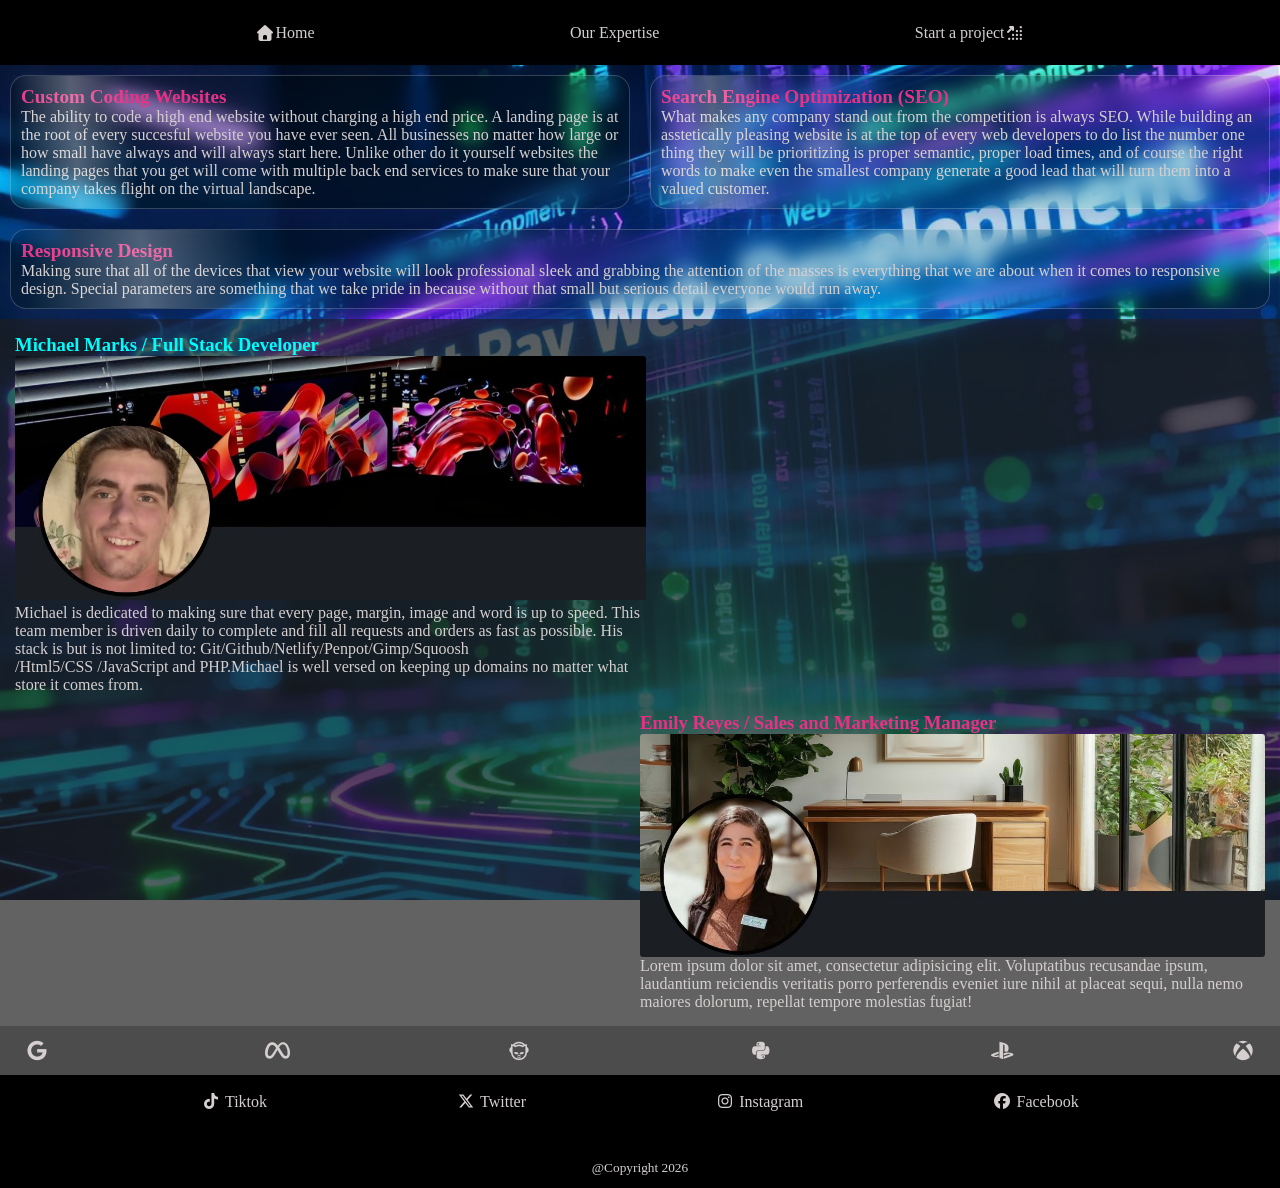
==== expert.html @ 98bf4f4a "image issues" ====
<!DOCTYPE html>
<html lang="en">
<head>
    <meta charset="UTF-8">
    <meta name="viewport" content="width=device-width, initial-scale=1.0">
    <title>Light Ray Web Development | Experts</title>
    <meta name="description" content="We have special rates for everyone. We accept payment plans. | Html5 | CSS | Javascript | PHP">
    <meta name="keywords" content="Websites, Web Design, Web Development, Internet, Codeing">
    <meta property="og:image" content="images/metasqsh.jpg">
    <link rel="apple-touch-icon" sizes="180x180" href="images/favicon/apple-touch-icon.png">
    <link rel="icon" type="image/png" sizes="32x32" href="images/favicon/favicon-32x32.png">
    <link rel="icon" type="image/png" sizes="16x16" href="images/favicon/favicon-16x16.png">
    <link rel="manifest" href="site.webmanifest">
    <link rel="stylesheet" href="style.css">
    <link rel="stylesheet" href="fonts/LRWDFONTS/css/all.min.css">
</head>
<body>
    <header class="header-container">
        <nav class="navbar-header">
            <ul class="head-ul">
              <li><a href="index.html"><i class="fa-solid fa-house"></i> Home</a></li>
              <li><a href="expert.html">Our Expertise</a></li>
              <li><a href="project.html">Start a project <i class="fa-solid fa-arrow-up-right-dots"></i></a></li>
            </ul>
        </nav>
    </header>
    <main class="expert-main-container">
      <div class="expert-container-one">
          <article class="expert-glass-container">
            <h2>Custom Coding Websites</h2>
              <p class="expert-d"> The ability to code a high end website without charging a high end price.
                  A landing page is at the root of every succesful website you have ever
                  seen. All businesses no matter how large or how small have always and will 
                  always start here. Unlike other do it yourself websites the landing pages that
                  you get will come with multiple back end services to make sure that your company
                  takes flight on the virtual landscape. <br>
              </p>
          </article>
        </div>
        <div class="expert-container-one">
          <article class="expert-glass-container">
            <h2>Search Engine Optimization (SEO)</h2>
              <p class="expert-d"> What makes any company stand out from the competition is 
                always SEO. While building an asstetically pleasing website is at 
                the top of every web developers to do list the number one thing they
                will be prioritizing is proper semantic, proper load times, and of course
                the right words to make even the smallest company generate a good lead
                that will turn them into a valued customer.
              </p>
          </article>
        </div>
    </main>
    <div class="expert-container-one">
          <article class="expert-glass-container">
            <h2>Responsive Design</h2>
              <p class="expert-d"> Making sure that all of the devices that view 
                your website will look professional sleek and grabbing the attention
                of the masses is everything that we are about when it comes to responsive design.
                Special parameters are something that we take pride in because without that 
                small but serious detail everyone would run away.
              </p>
          </article>
        </div>
        <div class="team-bio-container">
          <article class="team-article">
            <h3>Michael Marks / Full Stack Developer</h3>
            <img src="images/MJMB00.jpg" alt="" loading="lazy">
            <p>Michael is dedicated to making sure that every page, margin, image and word is up to speed.
              This team member is driven daily to complete and fill all requests and orders as fast as possible. His stack is
              but is not limited to: Git/Github/Netlify/Penpot/Gimp/Squoosh <br>/Html5/CSS
              /JavaScript and PHP.Michael is well versed on keeping up domains no matter
               what store it comes from.
            </p>
          </article>
        </div>
        <div class="team-bio-container-1">
          <article class="team-article-1">
            <h3>Emily Reyes / Sales and Marketing Manager</h3>
            <img src="images/ESR00.jpg" alt="" loading="lazy">
            <p>Lorem ipsum dolor sit amet, consectetur adipisicing elit. Voluptatibus recusandae ipsum, 
              laudantium reiciendis veritatis porro perferendis eveniet iure nihil at placeat sequi, 
              nulla nemo maiores dolorum, repellat tempore molestias fugiat!
            </p>
          </article>
        </div>
        <div class="brand-container">
            <article class="brand-container">
                <i class="fa-brands fa-google fa-lg"></i>
                <i class="fa-brands fa-meta fa-lg"></i>
                <i class="fa-brands fa-napster fa-lg"></i>
                <i class="fa-brands fa-python fa-lg"></i>
                <i class="fa-brands fa-playstation fa-lg"></i>
                <i class="fa-brands fa-xbox fa-lg"></i>
            </article>
        </div>
    <footer class="foot-container">
        <nav class="navigation-container">
            <ul class="foot-ul">
              <li><a target="_blank" class="ref-color" href="https://www.tiktok.com/explore"><i class="fa-brands fa-tiktok"></i> Tiktok</a></li>
              <li><a target="_blank" class="ref-color" href="https://x.com/"><i class="fa-brands fa-x-twitter"></i> Twitter</a></li>
              <li><a target="_blank" class="ref-color" href="https://www.instagram.com/"><i class="fa-brands fa-instagram"></i> Instagram</a></li>
              <li><a target="_blank" class="ref-color" href="https://www.facebook.com/"><i class="fa-brands fa-facebook"></i> Facebook</a></li>
            </ul>
        </nav>
        <div class="copyright-container">
                <p>@Copyright 2026</p>
        </div>
    </footer>
</body>
</html
---- style.css ----
/* New Site 081626 */

* {
    margin: 0;
    padding: 0;
    box-sizing: border-box;
    color: rgb(213, 207, 207);
}

body {
    width: 100%;
    height: auto;
    background-image: url(images/company-web-page-design.webp);
    background-size: cover;
    background-position: center;
    background-repeat: none;
    background-attachment: fixed;
    min-height: 100dvh;  
    display: flex;
    flex-direction: column;
}

.header-container {
    width: 100%;
    height: 65px;
    background-color: rgb(0, 0, 0);
}

.navbar-container {
    width: 100%;
    height: 65px;
}

.head-ul {
    width: 100%;
    height: 65px;
    display: flex;
    justify-content: space-evenly;
    align-items: center;
    text-decoration: none;
    list-style-type: none;
}

.head-ul a {
    width: 100%;
    height: auto;
    display: flex;
    justify-content: center;
    align-items: center;
    text-decoration: none;
    list-style-type: none;
}

/* Index page */

.main-container {
    width: 100%;
    height: auto;
    display: flex;
    justify-content: center;
}

.section-container {
    width: 100%;
    height: auto;
    padding: 12px;
    display: flex;
    justify-content: space-between;
    gap: 12px;
}

.image-container {
    width: 100%;
    height: 30%;
    display: flex;
    justify-content: center;
    padding: 12px;
}
.rates-container {
    width: 100%;
    height: auto;
    padding: 10px;
    gap: 9px;
    background-color: rgba(175, 27, 224, 0.754);;
    border:  .5px solid #ea61fc;
    box-shadow: 0 0 0 .5px #ea61fc;
    border-radius: 0 12px 12px 12px;
    display: flex;
    justify-content: space-evenly;
    align-items: center;
}

.article-rates-container {
    padding: 12px;
    border: solid .5px white;
    box-shadow: 0 0 0 .5px #ffffff;
    background-color: rgba(157, 142, 142, 0.545);
    border-radius: 8px;
}

.image-container img {
    width: 30%;
    height: 60%;
    display: flex;
    justify-content: center;
    border-radius: 19px;
}

.article-container {
    width: 50%;
    height: auto;
    background: rgba(0, 0, 0, 0.1);
    backdrop-filter: blur(10px);
    -webkit-backdrop-filter: blur(10px);
    border: 1px solid rgba(255, 255, 255, 0.2);
    box-shadow: 0 8px 32px 0 rgba(31, 38, 135, 0.37);
    border-radius: 16px;
    margin: 0px;
    margin-top: 24px;
    margin-bottom: 12px;
    padding: 9px;
    display: flex;
    flex-direction: column;
    text-align: center;
    /**/
    transform: translateY(-2px);
    box-shadow: 0 2px rgba(0, 0, 0, 0.3);
    transition: all 0.9 ease;
    position: relative;
    overflow: hidden;
}
/* Expert page */
.expert-main-container {
    width: 100%;
    height: auto;
    display: flex;
}

.expert-container-one {
    width: 100%;
    height: auto;
    padding: 10px;
}

.expert-container-one h2 {
    font-size: larger;
    color: rgb(230, 50, 134);
}

.expert-glass-container {
    width: 100%;
    height: auto;
    background: rgba(0, 0, 0, 0.1);
    backdrop-filter: blur(10px);
    -webkit-backdrop-filter: blur(10px);
    border: 1px solid rgba(255, 255, 255, 0.2);
    box-shadow: 0 8px 32px 0 rgba(31, 38, 135, 0.37);
    border-radius: 16px;
    padding: 10px;
    gap: 12px;
} 

.expert-glass-container::before {
  content: '';
  position: absolute;
  top: 0;
  left: 1%; /* Start off-screen */
  width: 19%;
  height: 100%;
  background: linear-gradient(
    to left,
    rgba(255, 255, 255, 0) 0%,
    rgba(255, 255, 255, 0.3) 50%,
    rgba(255, 255, 255, 0) 100%
  );
  transform: skewX(5deg); /* Skew for diagonal shine */
  transition: left 0.9s ease; /* Slide animation */
}

.expert-glass-container:hover::before {
  left: 98%; /* Slide across on hover */
}

.expert-glass-container:hover {
    transform: translateY(-0px);
    box-shadow: 0 1px rgba(0, 0, 0, 0.3);
    transition: all 0.9 ease;
    position: relative;
    overflow: hidden;
}

.team-bio-container {
    width: 100%;
    height: auto;
    padding: 12px 0 0 12px;
    background-color: rgba(29, 29, 29, 0.696);
}
.team-bio-container img {
    width: 50%;
    height: auto;
    border-radius: 3px;
}

.team-article {
    width: 100%;
    height: auto;
    padding: 3px;
}

.team-article h3 {
    color: rgb(0, 255, 255);
}
.team-article p {
    width: 50%;
}

.team-bio-container-1 {
    width: 100%;
    height: auto;
    padding: 12px;
    background-color: rgba(29, 29, 29, 0.696);
    display: flex;
    justify-content: end;
    align-items: center;
}

.team-article-1 {
    width: 100%; 
    height: auto;
    padding: 3px;
    display: flex;
    flex-direction: column;
    justify-content: end;
    align-items: end;
}

.team-article-1 img {
    width: 50%;
    height: auto;
    border-radius: 3px; 
}

.team-article-1 p {
    width: 50%;
}

.team-article-1 h3 {
    width: 50%;
    text-align: left;
    color: rgb(230, 50, 134);
}
/*Contact Page*/
.contact-container {
    width: 100%;
    height: auto;
    display: flex;
    justify-content: center;
    align-items: flex;
    text-decoration: none;
    text-align: center;
    padding: 12px;
}

.contact-container h2 {
    text-align: center;
}

.contact-glass-container {
    width: 90%;
    height: auto;
    background: rgba(0, 0, 0, 0.1);
    backdrop-filter: blur(10px);
    -webkit-backdrop-filter: blur(10px);
    border: 1px solid rgba(255, 255, 255, 0.2);
    box-shadow: 0 8px 32px 0 rgba(31, 38, 135, 0.37);
    border-radius: 16px;
    margin-top: 12px;
    padding: 20px;
}

.contact-glass-container:hover {
    transform: translateY(-52px);
    box-shadow: 0 3px rgba(0, 0, 0, 0.3);
    transition-duration: 3s;
}

.company-sponsor-desktop {
    color: pink;
    font-size: 59px;
    font-weight: bolder;
    text-align: center;
    padding: 49px;
}

/* Contact Page End */

main {
    flex-grow: 1;
}

/*Footer*/

.foot-container {
    width: 100%;
    height: auto;
    padding: 12px;
    background-color: black;
}

.navigation-container {
    width: 100%;
    height: auto;
}

.foot-ul {
    width: 100%;
    height: 29px;
    list-style-type: none;
    display: flex;
    justify-content: space-evenly;
    align-items: center;
}

.foot-ul a {
    text-decoration: none;
    color: rgb(213, 207, 207);
}

.copyright-container {
    margin-top: 44px;
    font-size: smaller;
    text-align: center;
}

.brand-container {
    width: 100%;
    height: 49px;
    background-color: rgb(76, 76, 76); 
    display: flex;
    justify-content: space-between;
    align-items: center;
    padding: 12px;
}

/* Mobile */

@media only screen and (max-width: 768px) {

    body {
        margin: 0;
        display: flex;
        flex-direction: column;
        min-height: 100dvh;
    }

    main {
    flex-grow: 1;
    }

    .main-container {
    width: 100%;
    height: auto;
    display: flex;
    flex-direction: column;
    
}



.section-container {
    width: 100%;
    height: auto;
    padding: 12px;
    gap: 8px;
    display: flex;
    flex-direction: column;
}

.article-container {
    width: 100%;
    height: auto;
    display: flex;
    justify-content: center;
    align-items: center;
}

.image-container {
    width: 100%;
    height: 20%;
    gap: 12px;
    padding: 12px;
}

.rates-container {
    width: 99%;
    height: auto;
    padding: 12px;
    gap: 12px;
    background-color: rgba(175, 27, 224, 0.754);
    border-radius: 0 12px 12px 12px;
    display: flex;
    flex-direction: row;
    flex-wrap: wrap;
    justify-content: center;
    align-items: center;
}

.article-rates-container {
    width: 100%;
    height: fit-content;
    padding: 12px;
    gap: 22px;
    border: solid 1px white;
    background-color: rgba(157, 142, 142, 0.545);
    border-radius: 8px;
}

.article-rates-container h3 {
    text-align: center;
    margin-bottom: 12px;
}

.image-container img {
    width: 50%;
    height: auto;
    border-radius: 9px;
    gap: 12px;
    padding: 12px;
    display: none;
}
/*Expert*/

.team-bio-container {
    width: 100%;
    height: auto;
    padding: 12px 0 0 12px;
    background-color: rgba(29, 29, 29, 0.696);
}
.team-bio-container img {
    width: 80%;
    height: auto;
    border-radius: 3px;
    border: solid 1px rgb(0, 255, 255);
    box-shadow: 0 0 15px .5px rgb(0, 255, 255);
}

.team-article {
    width: 100%;
    height: auto;
    padding:  3%;
}

.team-article h3 {
    font-size: large;
    color: rgb(0, 255, 255);
}
.team-article p {
    width: 80%;
    float: left;
    margin-right: 15px;
}

.team-bio-container-1 {
    width: 100%;
    height: auto;
    padding: 12px;
    background-color: rgba(29, 29, 29, 0.696);
    display: flex;
    justify-content: end;
    align-items: center;
}

.team-article-1 {
    width: 100%; 
    height: auto;
    padding: 3px;
    display: flex;
    flex-direction: column;
    justify-content: end;
    align-items: end;
}

.team-article-1 img {
    width: 80%;
    height: auto;
    border-radius: 3px;
    border: 2px solid rgb(230, 50, 134);
    box-shadow: 0 0 15px 5px rgb(230, 50, 134);
    padding: 2px; 
}

.team-article-1 p {
    width: 80%;
}

.team-article-1 h3 {
    width: 80%;
    text-align: left;
    font-size: large;
    text-align: center;
    color: rgb(230, 50, 134);
}

.contact-glass-container {
    box-shadow:  0 0 15px 0.5px #02d6d69d;
}

.company-sponsor-desktop {
    display: none;
}

.company-sponsor-mobile {
    width: 100%;
    height: auto;
    color: rgb(252, 251, 251);
    font-size: 59px;
    font-weight: bolder;
    text-align: center;
    padding: 29px;
}

.foot-container {
    width: 100%;
    height: auto;
    padding: 12px;
    background-color: black;
}

.navigation-container {
    width: 100%;
    height: auto;
}

.foot-ul {
    width: 100%;
    height: 29px;
    list-style-type: none;
    display: flex;
    justify-content: space-evenly;
    align-items: center;
}

.foot-ul a {
    text-decoration: none;
    color: rgb(213, 207, 207);
    font-size: 10px;
    font-weight: bolder;
}

.form-container {
    width: 100%;
    height: auto;
    border-radius: 8px;
    padding: 9px;
    display: flex;
    justify-content: center;
    align-items: center;
    gap: 12px;
}
legend {
    color: #69d4fbbe;
    text-align: center;
    border: 1px solid black;
    border-radius: 0 8px 8px;
    padding: 6px;
    background-color: black;
    box-shadow: 0 0 0 1px #69d4fbbe
}

.field-form {
    width: 55%;
    height: auto;
    border: none;
    display: flex;
    flex-direction: column;
    justify-content: center;
    align-items: center;
    border: .5px solid #fff;
    border-radius: 8px;
    background-color: rgb(39, 36, 36);
    padding: 19px;
    gap: 12px;
}

.form-image {
    width: 10%;
    height: 399px;
    border-radius: 3px;
}
.contact-form-1 {
    width: 50%;
    height: auto;
    display: flex;
    flex-direction: row;
    justify-content: center;
    align-items: center;
}

}

/* Testing */

.form-container {
    width: 90%;
    height: auto;
    border-radius: 8px;
    padding: 9px;
    display: flex;
    justify-content: center;
    align-items: center;
    gap: 12px;
}

.field-form {
    width: 45%;
    height: auto;
    border: none;
    display: flex;
    flex-direction: column;
    justify-content: center;
    align-items: center;
    border: .5px solid #fff;
    border-radius: 8px;
    background-color: rgb(39, 36, 36);
    padding: 19px;
    gap: 12px;
}

.form-image {
    width: 40%;
    height: 399px;
    border-radius: 3px;
}
.contact-form-1 {
    width: 100%;
    height: auto;
    display: flex;
    flex-direction: row;
    justify-content: center;
    align-items: center;
}
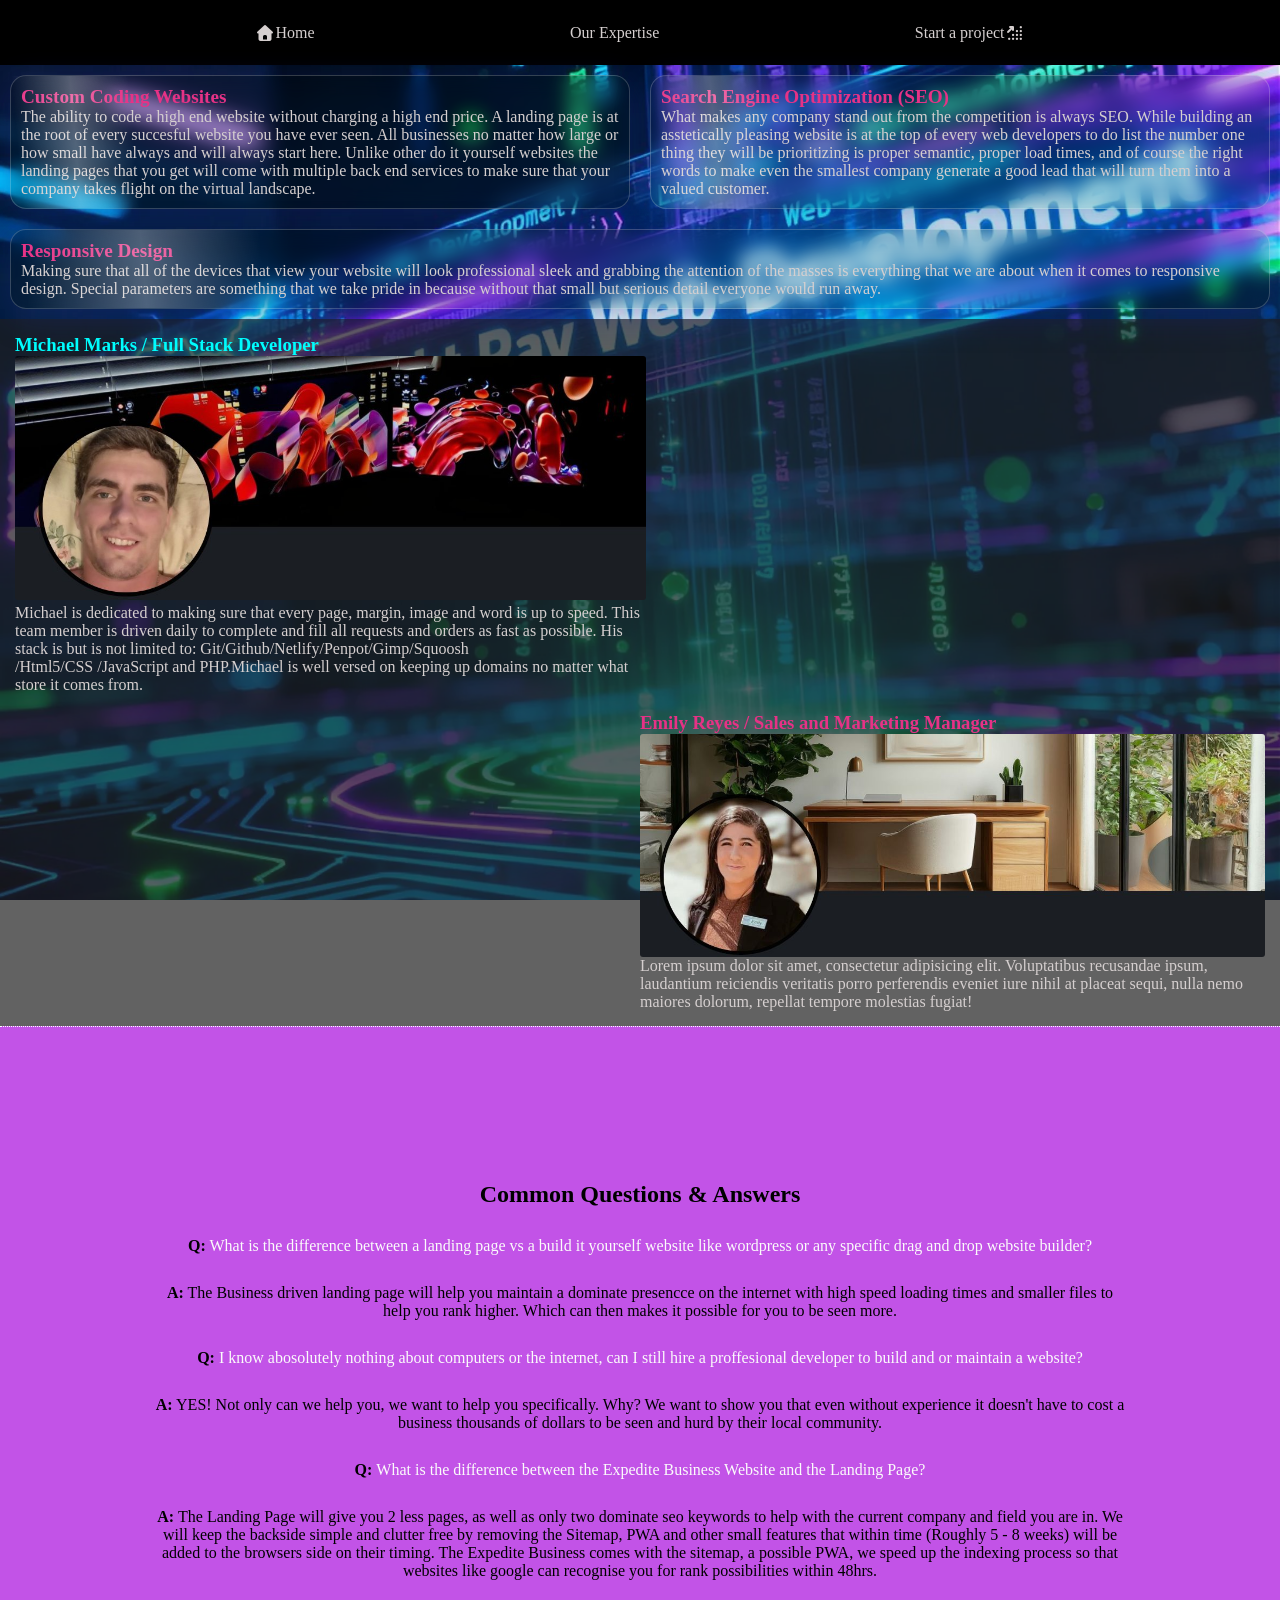
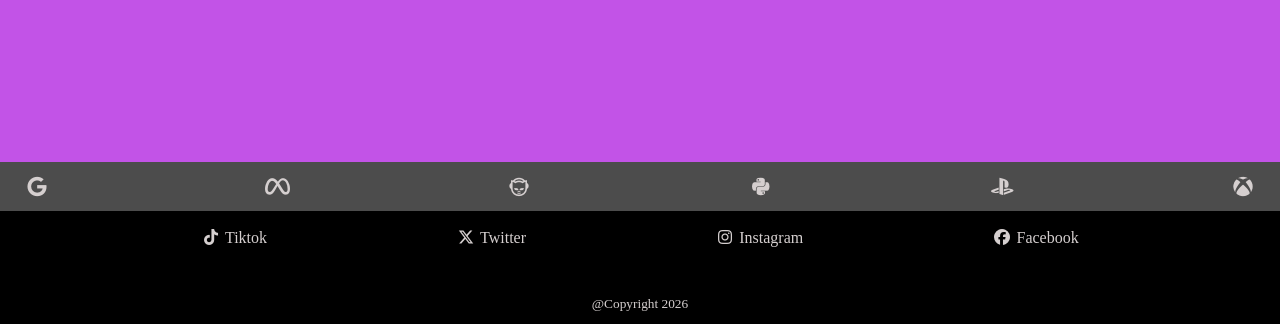
==== commit 52c0501a: "added seo and qa" ====
--- a/expert.html
+++ b/expert.html
@@ -33,7 +33,7 @@
                   seen. All businesses no matter how large or how small have always and will 
                   always start here. Unlike other do it yourself websites the landing pages that
                   you get will come with multiple back end services to make sure that your company
-                  takes flight on the virtual landscape. <br>
+                  takes flight on the virtual landscape.<br>
               </p>
           </article>
         </div>
@@ -83,6 +83,26 @@
             </p>
           </article>
         </div>
+        <article class="q-container">
+          <h2>Common Questions & Answers</h2>
+          <p class="question"><strong>Q:</strong> What is the difference between a landing page vs a build it yourself website like wordpress 
+             or any specific drag and drop website builder?</p>
+          <p class="answer"><strong>A:</strong> The Business driven landing page will help you maintain a dominate presencce on the internet
+            with high speed loading times and smaller files to help you rank higher. Which can then makes it possible for you to be seen more.
+          </p>
+          <p class="question"><strong>Q:</strong> I know abosolutely nothing about computers or the internet, can I still hire a proffesional 
+             developer to build and or maintain a website?</p>
+             <p class="answer"><strong>A:</strong> YES! Not only can we help you, we want to help you specifically. Why? We 
+               want to show you that even without experience it doesn't have to cost a business thousands of dollars
+               to be seen and hurd by their local community.</p>
+          <p class="question"><strong>Q: </strong>What is the difference between the Expedite Business Website and the Landing Page?</p>
+             <p class="answer"><strong>A: </strong>The Landing Page will give you 2 less pages, as well as only two
+                dominate seo keywords to help with the current company and field you are in. We will keep the backside 
+                simple and clutter free by removing the Sitemap, PWA and other small features that within time (Roughly 5 - 8 weeks) will be 
+                added to the browsers side on their timing. The Expedite Business comes with the sitemap, a possible PWA, we 
+                speed up the indexing process so that websites like google can recognise you for rank possibilities within 48hrs.
+                </p>
+        </article>
         <div class="brand-container">
             <article class="brand-container">
                 <i class="fa-brands fa-google fa-lg"></i>
--- a/style.css
+++ b/style.css
@@ -82,7 +82,7 @@
     height: auto;
     padding: 10px;
     gap: 9px;
-    background-color: rgba(175, 27, 224, 0.754);;
+    background-color: rgba(175, 27, 224, 0.754);
     border:  .5px solid #ea61fc;
     box-shadow: 0 0 0 .5px #ea61fc;
     border-radius: 0 12px 12px 12px;
@@ -441,8 +441,6 @@
     width: 80%;
     height: auto;
     border-radius: 3px;
-    border: solid 1px rgb(0, 255, 255);
-    box-shadow: 0 0 15px .5px rgb(0, 255, 255);
 }
 
 .team-article {
@@ -485,8 +483,6 @@
     width: 80%;
     height: auto;
     border-radius: 3px;
-    border: 2px solid rgb(230, 50, 134);
-    box-shadow: 0 0 15px 5px rgb(230, 50, 134);
     padding: 2px; 
 }
 
@@ -500,10 +496,6 @@
     font-size: large;
     text-align: center;
     color: rgb(230, 50, 134);
-}
-
-.contact-glass-container {
-    box-shadow:  0 0 15px 0.5px #02d6d69d;
 }
 
 .company-sponsor-desktop {
@@ -601,6 +593,14 @@
 
 /* Testing */
 
+h1  {
+    text-align: center;
+    margin: 29px;
+    color: rgb(238, 36, 191);
+    background-color: blue;
+    border-radius: 8px;
+}
+
 .form-container {
     width: 90%;
     height: auto;
@@ -639,4 +639,38 @@
     flex-direction: row;
     justify-content: center;
     align-items: center;
+}
+
+/*Q & A*/
+
+.q-container {
+    border-top: dotted white .5px;
+    background-color:  rgba(175, 27, 224, 0.754);
+    padding: 12%;
+}
+
+.q-container h2 {
+    color: black;
+    text-align: center;
+    margin-bottom: 29px;
+}
+
+.question strong {
+    color: black;
+}
+
+.question {
+    color: rgb(251, 251, 251);
+    margin-bottom: 29px;
+    text-align: center;
+}
+
+.answer {
+    color: black;
+    text-align: center;
+    margin-bottom: 29px;
+}
+
+.answer strong {
+    color: black;
 }
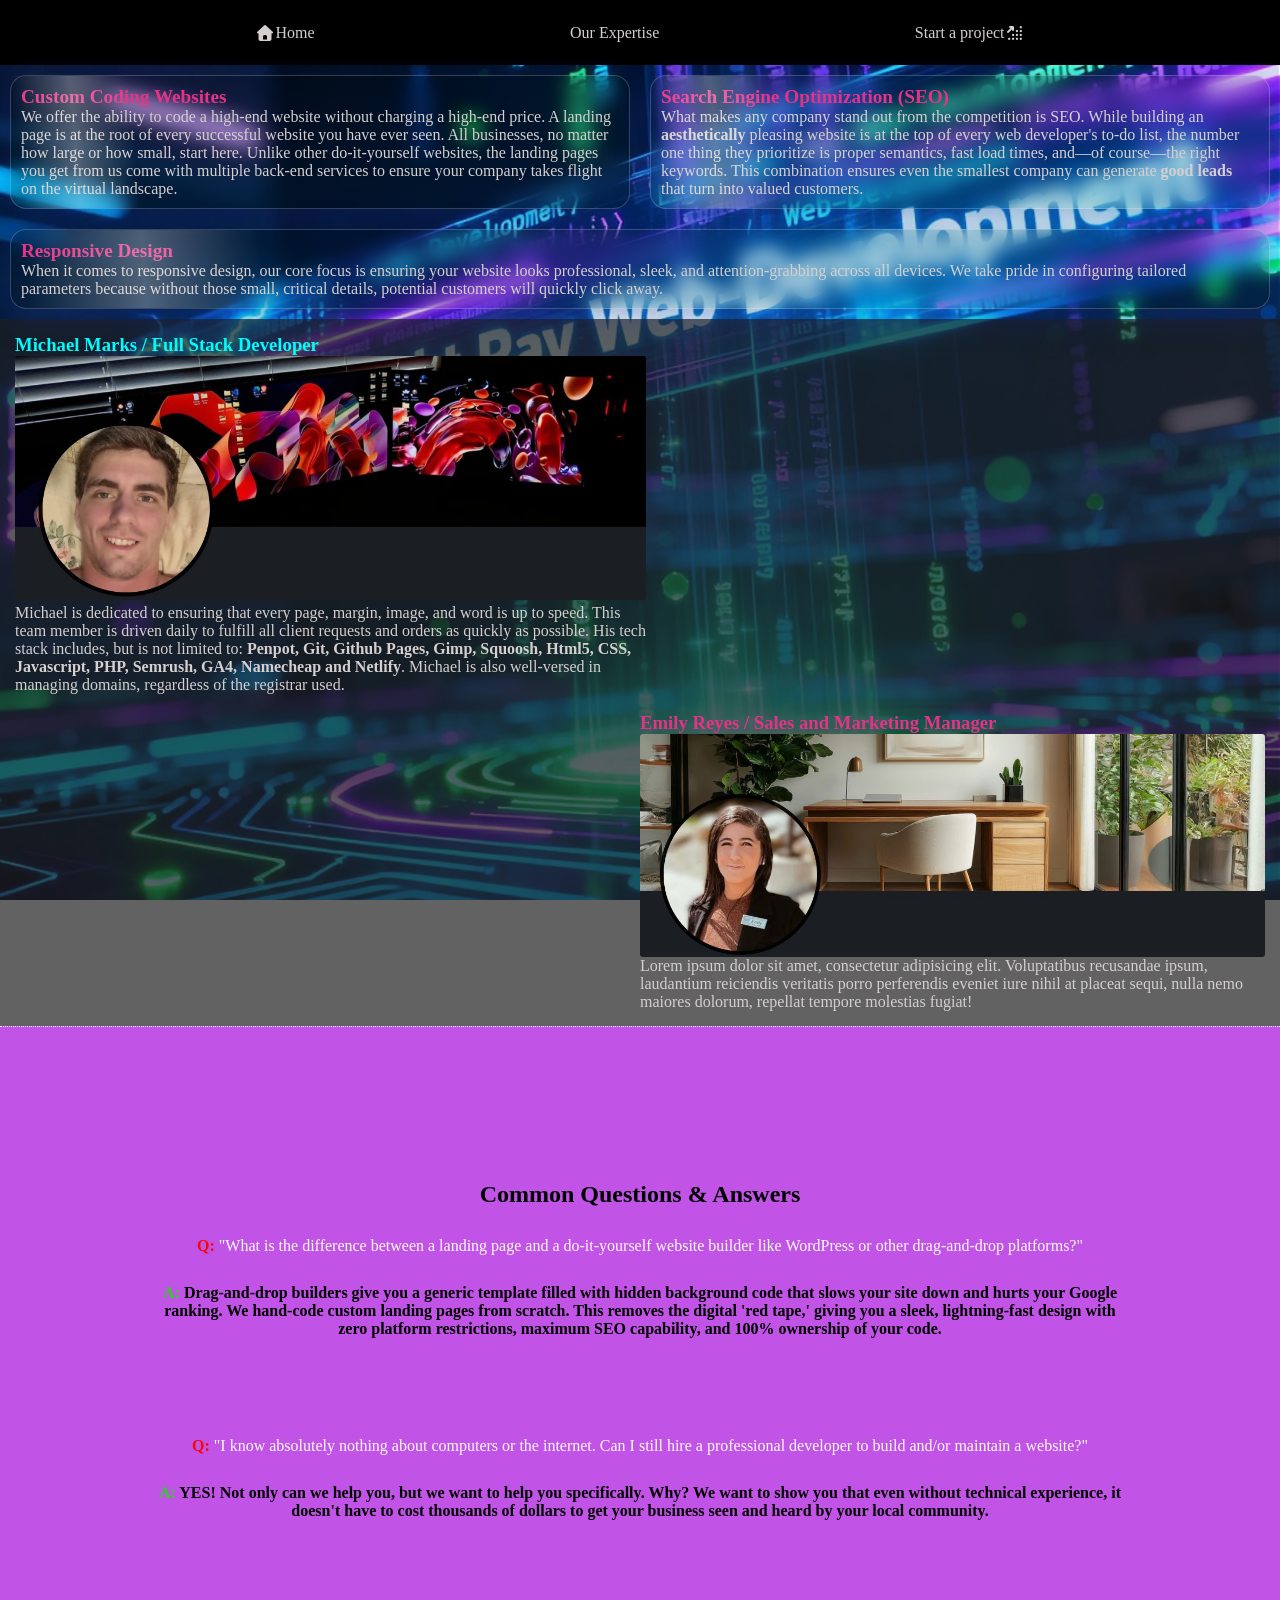
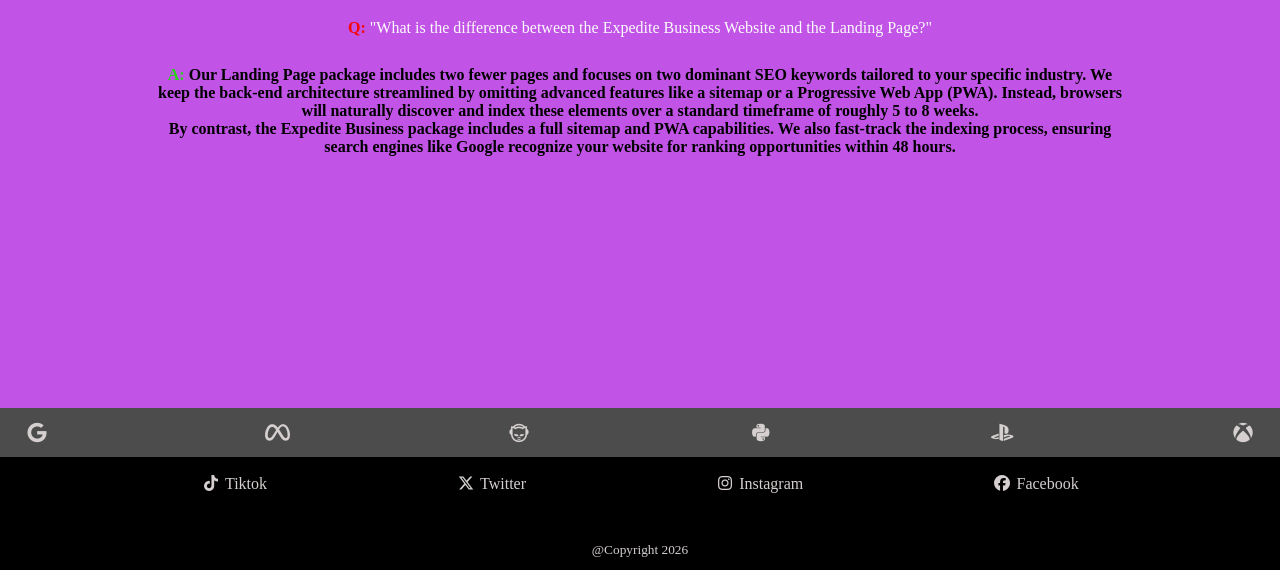
==== commit 0ab42f9b: "Proper Spelling test qa" ====
--- a/expert.html
+++ b/expert.html
@@ -28,24 +28,21 @@
       <div class="expert-container-one">
           <article class="expert-glass-container">
             <h2>Custom Coding Websites</h2>
-              <p class="expert-d"> The ability to code a high end website without charging a high end price.
-                  A landing page is at the root of every succesful website you have ever
-                  seen. All businesses no matter how large or how small have always and will 
-                  always start here. Unlike other do it yourself websites the landing pages that
-                  you get will come with multiple back end services to make sure that your company
-                  takes flight on the virtual landscape.<br>
+              <p class="expert-d"> We offer the ability to code a high-end website without charging a high-end price. 
+                A landing page is at the root of every successful website you have ever seen. All businesses, no 
+                matter how large or how small, start here. Unlike other do-it-yourself websites, the landing pages 
+                you get from us come with multiple back-end services to ensure your company takes flight on the 
+                virtual landscape.<br>
               </p>
           </article>
         </div>
         <div class="expert-container-one">
           <article class="expert-glass-container">
             <h2>Search Engine Optimization (SEO)</h2>
-              <p class="expert-d"> What makes any company stand out from the competition is 
-                always SEO. While building an asstetically pleasing website is at 
-                the top of every web developers to do list the number one thing they
-                will be prioritizing is proper semantic, proper load times, and of course
-                the right words to make even the smallest company generate a good lead
-                that will turn them into a valued customer.
+              <p class="expert-d"> What makes any company stand out from the competition is SEO. While building an 
+                <strong>aesthetically</strong> pleasing website is at the top of every web developer's to-do list, the number one thing 
+                they prioritize is proper semantics, fast load times, and—of course—the right keywords. This 
+                combination ensures even the smallest company can generate <strong>good leads</strong> that turn into valued customers.
               </p>
           </article>
         </div>
@@ -53,11 +50,9 @@
     <div class="expert-container-one">
           <article class="expert-glass-container">
             <h2>Responsive Design</h2>
-              <p class="expert-d"> Making sure that all of the devices that view 
-                your website will look professional sleek and grabbing the attention
-                of the masses is everything that we are about when it comes to responsive design.
-                Special parameters are something that we take pride in because without that 
-                small but serious detail everyone would run away.
+              <p class="expert-d">When it comes to responsive design, our core focus is ensuring your website looks 
+                professional, sleek, and attention-grabbing across all devices. We take pride in configuring tailored 
+                parameters because without those small, critical details, potential customers will quickly click away.
               </p>
           </article>
         </div>
@@ -65,11 +60,8 @@
           <article class="team-article">
             <h3>Michael Marks / Full Stack Developer</h3>
             <img src="images/MJMB00.jpg" alt="" loading="lazy">
-            <p>Michael is dedicated to making sure that every page, margin, image and word is up to speed.
-              This team member is driven daily to complete and fill all requests and orders as fast as possible. His stack is
-              but is not limited to: Git/Github/Netlify/Penpot/Gimp/Squoosh <br>/Html5/CSS
-              /JavaScript and PHP.Michael is well versed on keeping up domains no matter
-               what store it comes from.
+            <p>Michael is dedicated to ensuring that every page, margin, image, and word is up to speed. This team member is driven daily to fulfill all client requests and orders as quickly as possible. His tech stack includes, but is not limited to: <strong>Penpot, Git, Github Pages, Gimp, Squoosh, Html5, CSS, Javascript, PHP, Semrush, GA4, Namecheap and Netlify</strong>. 
+               Michael is also well-versed in managing domains, regardless of the registrar used.
             </p>
           </article>
         </div>
@@ -85,22 +77,25 @@
         </div>
         <article class="q-container">
           <h2>Common Questions & Answers</h2>
-          <p class="question"><strong>Q:</strong> What is the difference between a landing page vs a build it yourself website like wordpress 
-             or any specific drag and drop website builder?</p>
-          <p class="answer"><strong>A:</strong> The Business driven landing page will help you maintain a dominate presencce on the internet
-            with high speed loading times and smaller files to help you rank higher. Which can then makes it possible for you to be seen more.
+          <p class="question"><strong>Q:</strong> "What is the difference between a landing page and a do-it-yourself 
+             website builder like WordPress or other drag-and-drop platforms?"</p>
+          <p class="answer"><strong>A:</strong> Drag-and-drop builders give you a generic template filled with hidden 
+             background code that slows your site down and hurts your Google ranking. We hand-code custom landing pages 
+             from scratch. This removes the digital 'red tape,' giving you a sleek, lightning-fast design with zero 
+             platform restrictions, maximum SEO capability, and 100% ownership of your code.
           </p>
-          <p class="question"><strong>Q:</strong> I know abosolutely nothing about computers or the internet, can I still hire a proffesional 
-             developer to build and or maintain a website?</p>
-             <p class="answer"><strong>A:</strong> YES! Not only can we help you, we want to help you specifically. Why? We 
-               want to show you that even without experience it doesn't have to cost a business thousands of dollars
-               to be seen and hurd by their local community.</p>
-          <p class="question"><strong>Q: </strong>What is the difference between the Expedite Business Website and the Landing Page?</p>
-             <p class="answer"><strong>A: </strong>The Landing Page will give you 2 less pages, as well as only two
-                dominate seo keywords to help with the current company and field you are in. We will keep the backside 
-                simple and clutter free by removing the Sitemap, PWA and other small features that within time (Roughly 5 - 8 weeks) will be 
-                added to the browsers side on their timing. The Expedite Business comes with the sitemap, a possible PWA, we 
-                speed up the indexing process so that websites like google can recognise you for rank possibilities within 48hrs.
+          <p class="question"><strong>Q:</strong> "I know absolutely nothing about computers or the internet. Can I still 
+               hire a professional developer to build and/or maintain a website?"</p>
+             <p class="answer"><strong>A:</strong> YES! Not only can we help you, but we want to help you specifically. 
+              Why? We want to show you that even without technical experience, it doesn't have to cost thousands of dollars 
+              to get your business seen and heard by your local community.</p>
+          <p class="question"><strong>Q: </strong>"What is the difference between the Expedite Business Website and the Landing Page?"</p>
+             <p class="answer"><strong>A: </strong>Our Landing Page package includes two fewer pages and focuses on two 
+              dominant SEO keywords tailored to your specific industry. We keep the back-end architecture streamlined by 
+              omitting advanced features like a sitemap or a Progressive Web App (PWA). Instead, browsers will naturally 
+              discover and index these elements over a standard timeframe of roughly 5 to 8 weeks. <br>By contrast, the Expedite 
+              Business package includes a full sitemap and PWA capabilities. We also fast-track the indexing process, 
+              ensuring search engines like Google recognize your website for ranking opportunities within 48 hours.
                 </p>
         </article>
         <div class="brand-container">
--- a/style.css
+++ b/style.css
@@ -656,7 +656,7 @@
 }
 
 .question strong {
-    color: black;
+    color: rgb(246, 7, 7);
 }
 
 .question {
@@ -668,9 +668,10 @@
 .answer {
     color: black;
     text-align: center;
-    margin-bottom: 29px;
+    font-weight: bolder;
+    margin-bottom: 99px;
 }
 
 .answer strong {
-    color: black;
+    color: rgb(39, 211, 27);
 }
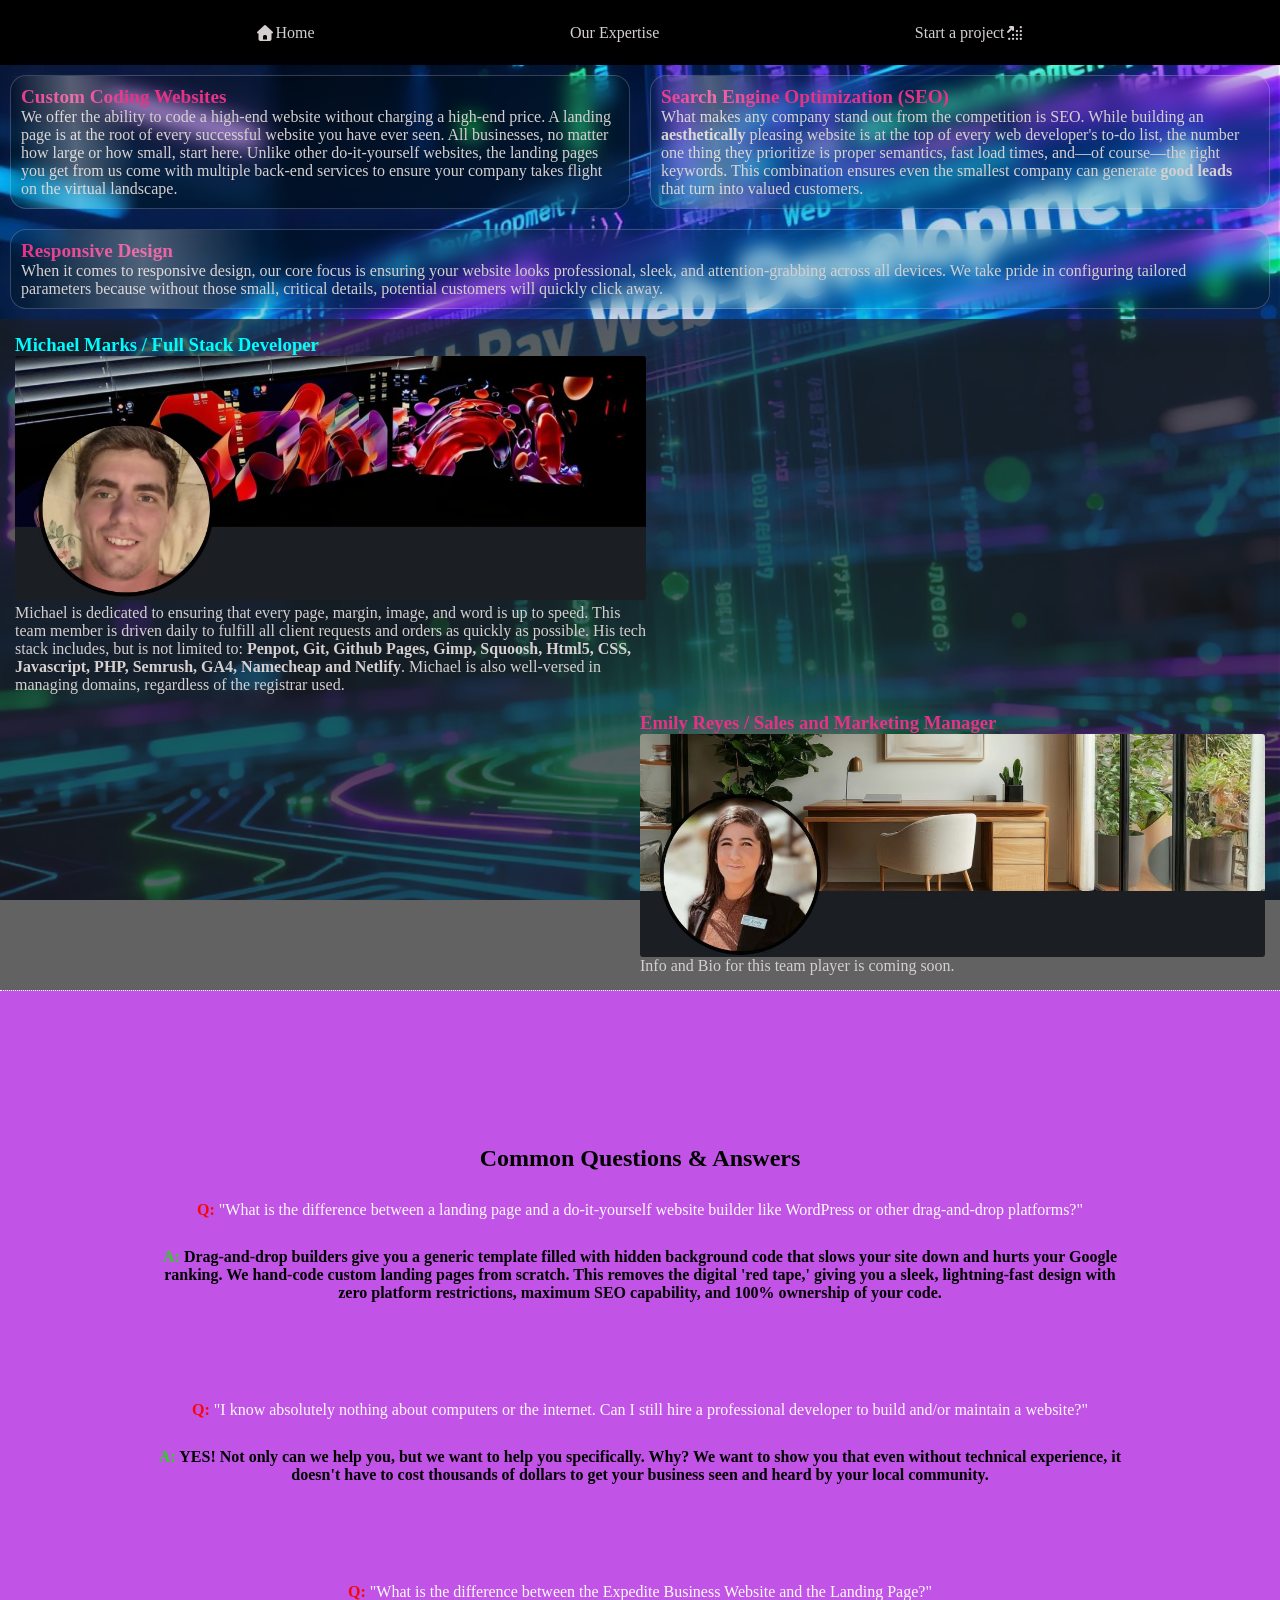
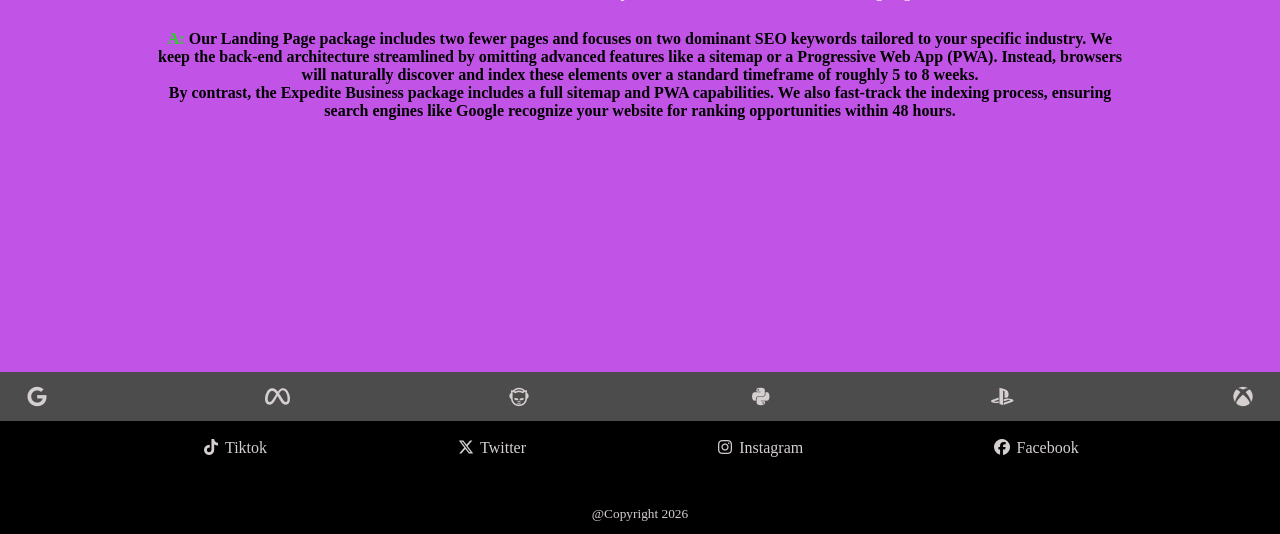
==== commit fa52911f: "bingster" ====
--- a/expert.html
+++ b/expert.html
@@ -3,10 +3,19 @@
 <head>
     <meta charset="UTF-8">
     <meta name="viewport" content="width=device-width, initial-scale=1.0">
-    <title>Light Ray Web Development | Experts</title>
+    <title>Custom Coding Websites | Light Ray Web Development | Experts</title>
+    <script async src="https://www.googletagmanager.com/gtag/js?id=G-TP5355P63J"></script>
+    <script>
+      function gtag() {
+        dataLayer.push(arguments)
+      }
+      window.dataLayer = window.dataLayer || [], gtag("js", new Date), gtag("config", "G-TP5355P63J")
+    </script>
     <meta name="description" content="We have special rates for everyone. We accept payment plans. | Html5 | CSS | Javascript | PHP">
     <meta name="keywords" content="Websites, Web Design, Web Development, Internet, Codeing">
     <meta property="og:image" content="images/metasqsh.jpg">
+    <!-- Canonical -->
+    <link rel="canonical" href="https://lightraywebdevelopment.com/expert.html">
     <link rel="apple-touch-icon" sizes="180x180" href="images/favicon/apple-touch-icon.png">
     <link rel="icon" type="image/png" sizes="32x32" href="images/favicon/favicon-32x32.png">
     <link rel="icon" type="image/png" sizes="16x16" href="images/favicon/favicon-16x16.png">
@@ -69,9 +78,7 @@
           <article class="team-article-1">
             <h3>Emily Reyes / Sales and Marketing Manager</h3>
             <img src="images/ESR00.jpg" alt="" loading="lazy">
-            <p>Lorem ipsum dolor sit amet, consectetur adipisicing elit. Voluptatibus recusandae ipsum, 
-              laudantium reiciendis veritatis porro perferendis eveniet iure nihil at placeat sequi, 
-              nulla nemo maiores dolorum, repellat tempore molestias fugiat!
+            <p>Info and Bio for this team player is coming soon.
             </p>
           </article>
         </div>
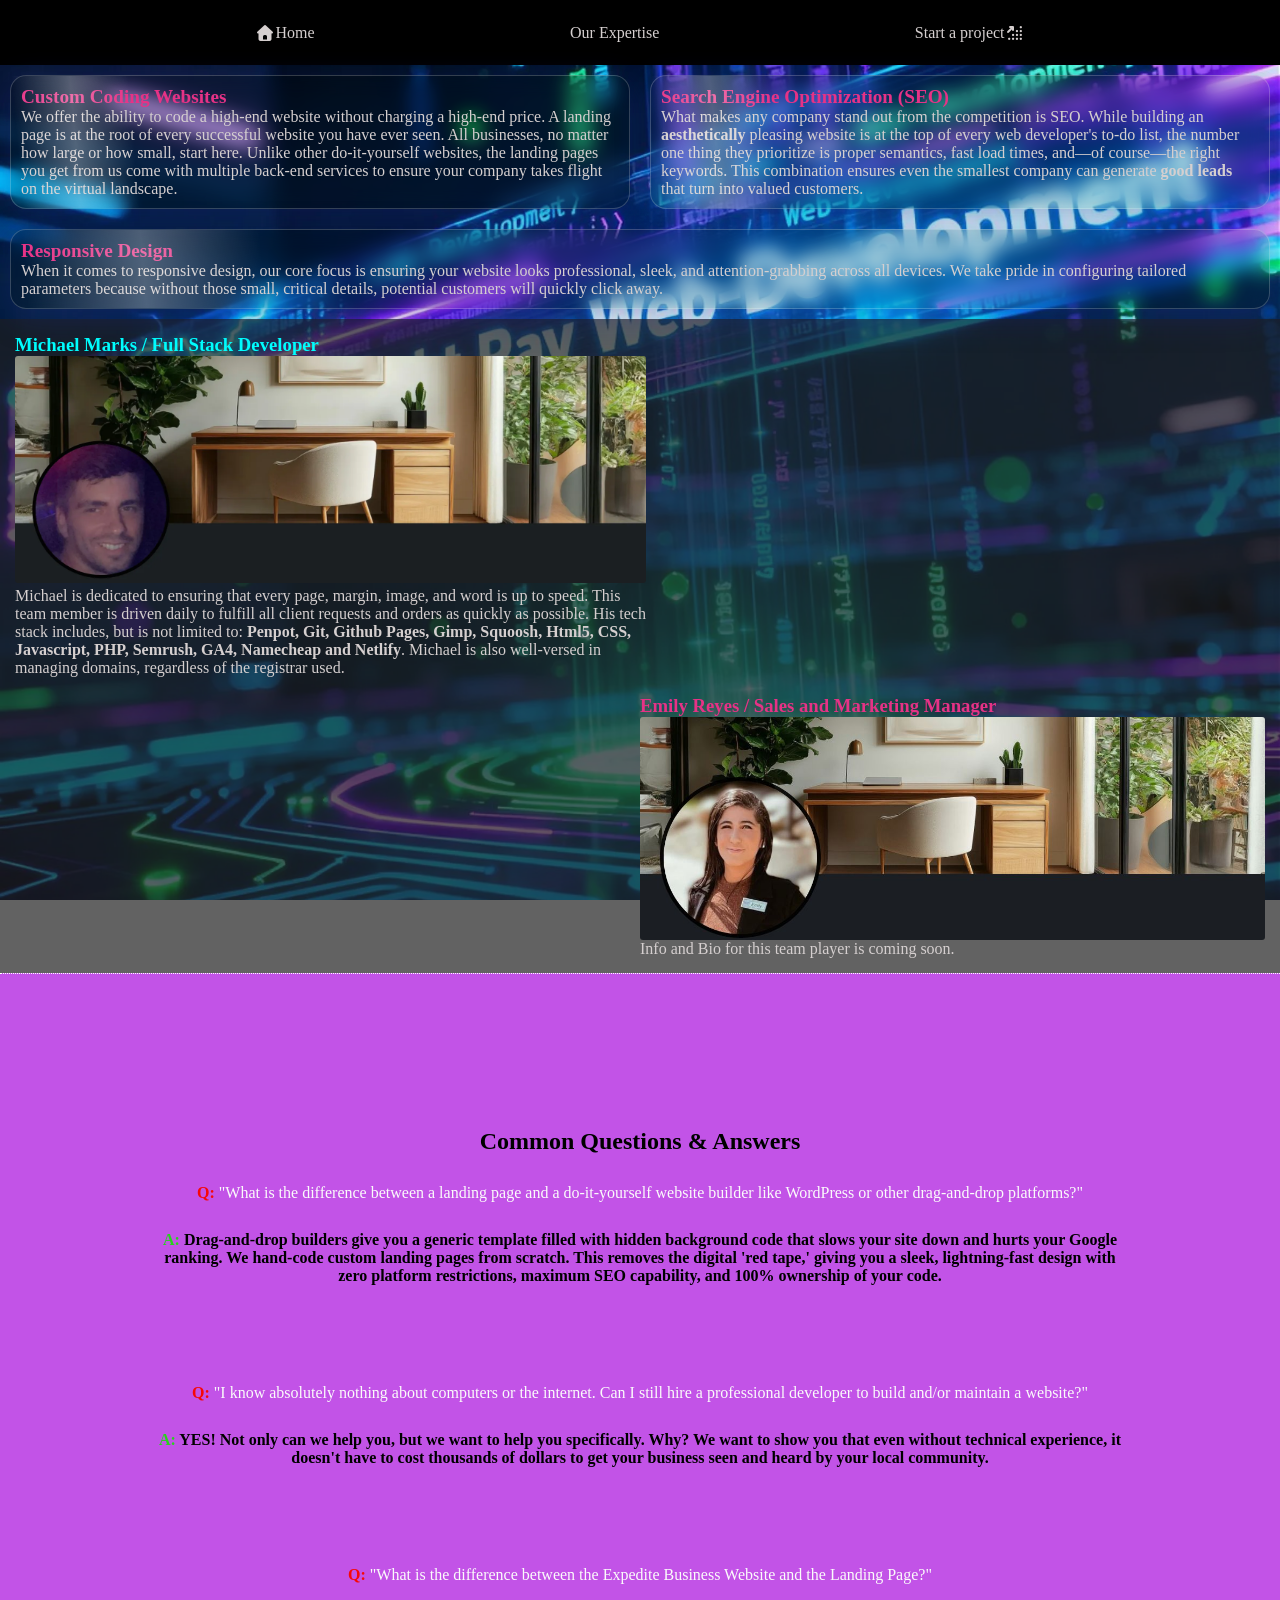
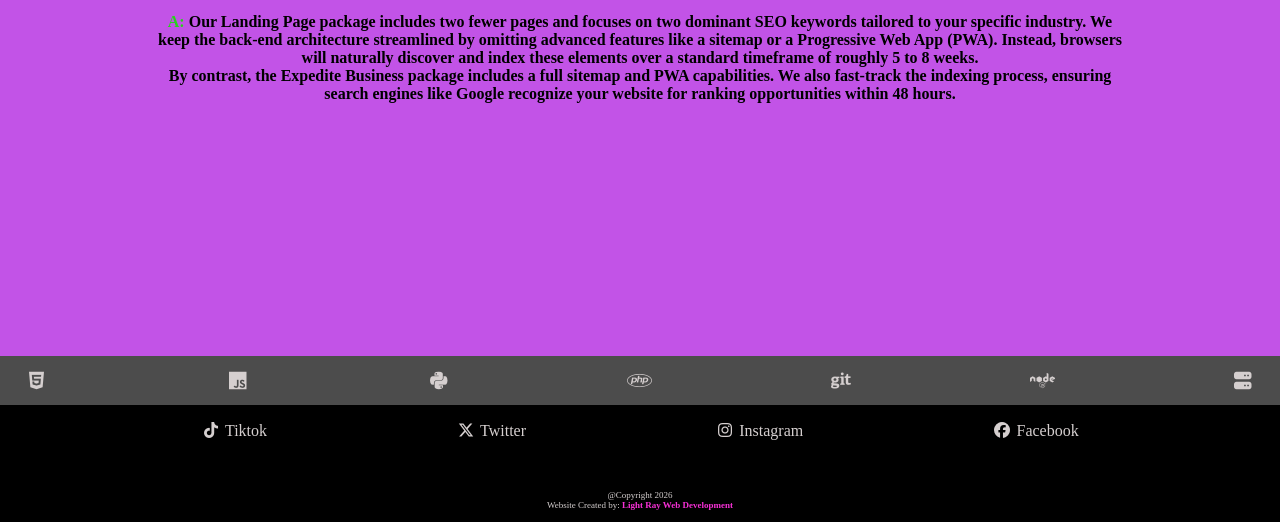
==== commit f3adbef5: "overhaul12" ====
--- a/expert.html
+++ b/expert.html
@@ -68,7 +68,7 @@
         <div class="team-bio-container">
           <article class="team-article">
             <h3>Michael Marks / Full Stack Developer</h3>
-            <img src="images/MJMB00.jpg" alt="" loading="lazy">
+            <img src="images/web-design-for-small-businesses.webp" alt="" loading="lazy">
             <p>Michael is dedicated to ensuring that every page, margin, image, and word is up to speed. This team member is driven daily to fulfill all client requests and orders as quickly as possible. His tech stack includes, but is not limited to: <strong>Penpot, Git, Github Pages, Gimp, Squoosh, Html5, CSS, Javascript, PHP, Semrush, GA4, Namecheap and Netlify</strong>. 
                Michael is also well-versed in managing domains, regardless of the registrar used.
             </p>
@@ -107,12 +107,13 @@
         </article>
         <div class="brand-container">
             <article class="brand-container">
-                <i class="fa-brands fa-google fa-lg"></i>
-                <i class="fa-brands fa-meta fa-lg"></i>
-                <i class="fa-brands fa-napster fa-lg"></i>
+                <i class="fa-brands fa-html5 fa-lg"></i>
+                <i class="fa-brands fa-js fa-lg"></i>
                 <i class="fa-brands fa-python fa-lg"></i>
-                <i class="fa-brands fa-playstation fa-lg"></i>
-                <i class="fa-brands fa-xbox fa-lg"></i>
+                <i class="fa-brands fa-php fa-lg"></i>
+                <i class="fa-brands fa-git fa-lg"></i>
+                <i class="fa-brands fa-node fa-lg"></i>
+                <i class="fa-solid fa-server fa-lg"></i>
             </article>
         </div>
     <footer class="foot-container">
@@ -126,6 +127,7 @@
         </nav>
         <div class="copyright-container">
                 <p>@Copyright 2026</p>
+                <p class="LRWD-spam">Website Created by: <strong class="spam-name">Light Ray Web Development</strong></p>
         </div>
     </footer>
 </body>
--- a/style.css
+++ b/style.css
@@ -74,34 +74,44 @@
     width: 100%;
     height: 30%;
     display: flex;
-    justify-content: center;
-    padding: 12px;
+    justify-content: space-evenly;
+    padding: 12px;
+    gap: 12px;
 }
 .rates-container {
     width: 100%;
     height: auto;
-    padding: 10px;
+    padding: 12px;
     gap: 9px;
     background-color: rgba(175, 27, 224, 0.754);
     border:  .5px solid #ea61fc;
     box-shadow: 0 0 0 .5px #ea61fc;
     border-radius: 0 12px 12px 12px;
     display: flex;
-    justify-content: space-evenly;
-    align-items: center;
+    flex-direction: column;
+    justify-content: space-between;
+    align-items: center;
+    
 }
 
 .article-rates-container {
-    padding: 12px;
+    width: 100%;
+    padding: 12px;
+    gap:12px;
     border: solid .5px white;
     box-shadow: 0 0 0 .5px #ffffff;
     background-color: rgba(157, 142, 142, 0.545);
     border-radius: 8px;
+    display: flex;
+    flex-direction: column;
+    justify-content: center;
+    align-items: start;
 }
 
 .image-container img {
     width: 30%;
     height: 60%;
+    float: left;
     display: flex;
     justify-content: center;
     border-radius: 19px;
@@ -299,6 +309,16 @@
     flex-grow: 1;
 }
 
+.brand-container {
+    width: 100%;
+    height: 49px;
+    background-color: rgb(76, 76, 76); 
+    display: flex;
+    justify-content: space-between;
+    align-items: center;
+    padding: 12px;
+}
+
 /*Footer*/
 
 .foot-container {
@@ -331,16 +351,11 @@
     margin-top: 44px;
     font-size: smaller;
     text-align: center;
-}
-
-.brand-container {
-    width: 100%;
-    height: 49px;
-    background-color: rgb(76, 76, 76); 
-    display: flex;
-    justify-content: space-between;
-    align-items: center;
-    padding: 12px;
+    font-size: 9px;
+}
+
+.spam-name {
+    color: rgb(247, 48, 214);
 }
 
 /* Mobile */
@@ -450,7 +465,7 @@
 }
 
 .team-article h3 {
-    font-size: large;
+    font-size: 16px;
     color: rgb(0, 255, 255);
 }
 .team-article p {
@@ -622,7 +637,7 @@
     align-items: center;
     border: .5px solid #fff;
     border-radius: 8px;
-    background-color: rgb(39, 36, 36);
+    background-color: rgb(76, 76, 76);
     padding: 19px;
     gap: 12px;
 }
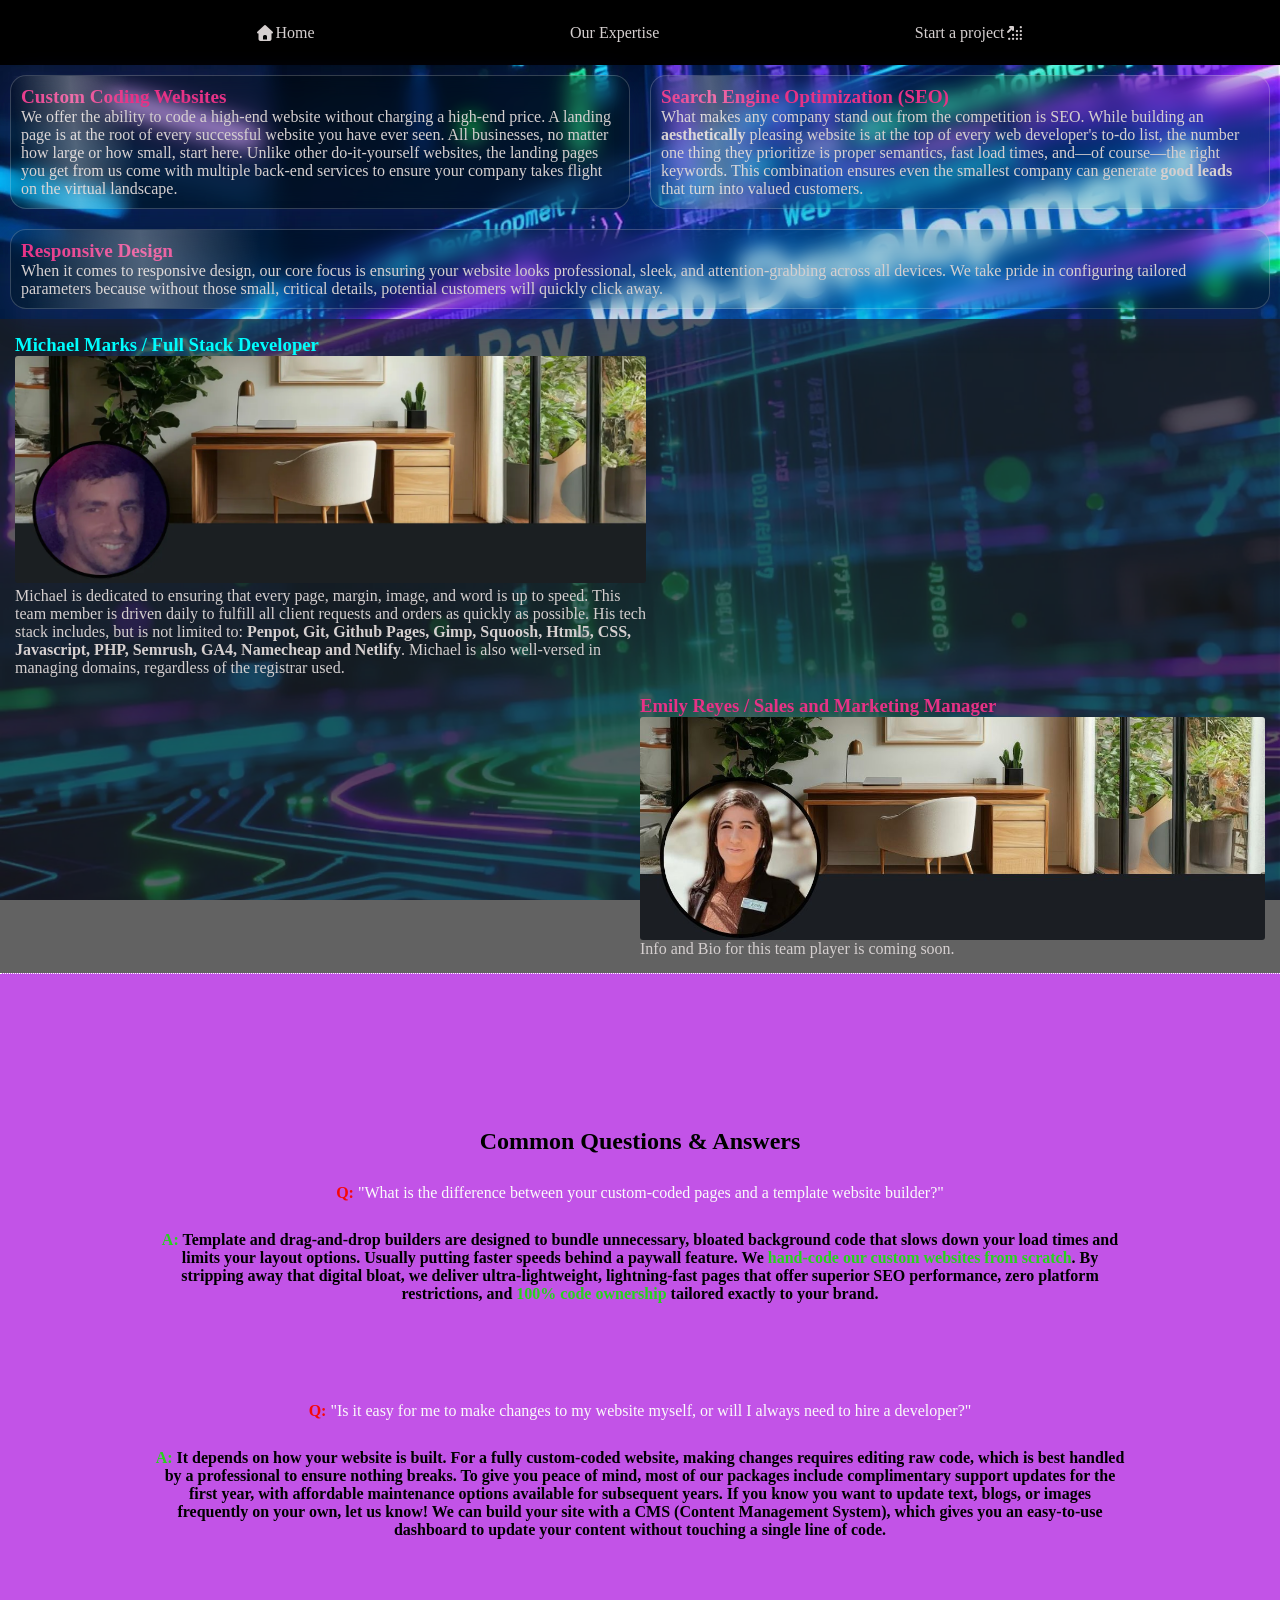
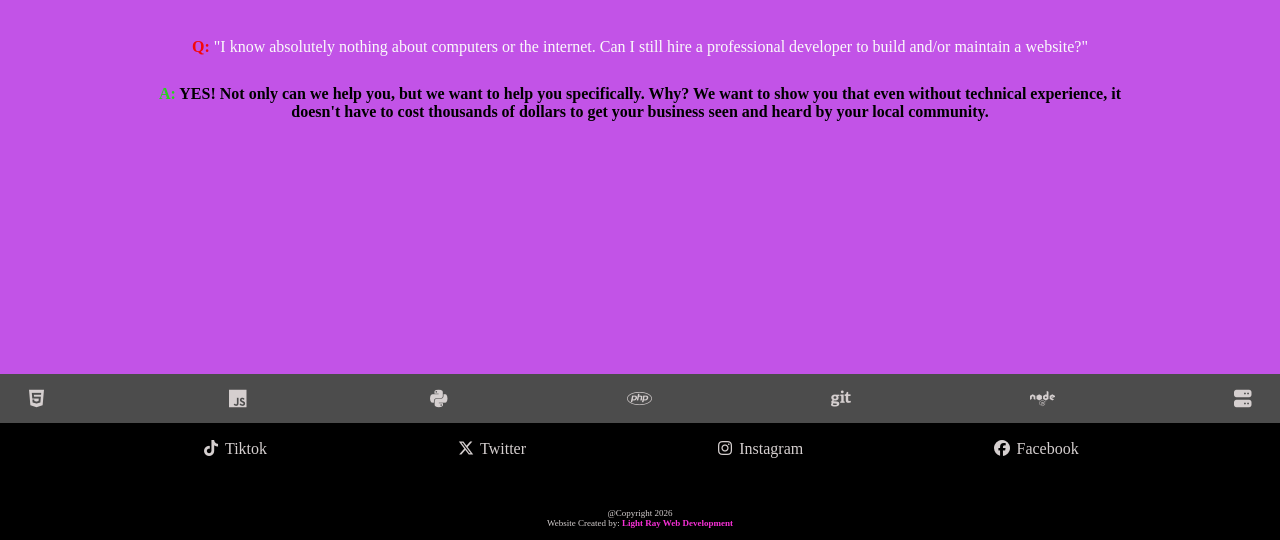
==== commit 9a442647: "ChangedQA" ====
--- a/expert.html
+++ b/expert.html
@@ -84,26 +84,26 @@
         </div>
         <article class="q-container">
           <h2>Common Questions & Answers</h2>
-          <p class="question"><strong>Q:</strong> "What is the difference between a landing page and a do-it-yourself 
-             website builder like WordPress or other drag-and-drop platforms?"</p>
-          <p class="answer"><strong>A:</strong> Drag-and-drop builders give you a generic template filled with hidden 
-             background code that slows your site down and hurts your Google ranking. We hand-code custom landing pages 
-             from scratch. This removes the digital 'red tape,' giving you a sleek, lightning-fast design with zero 
-             platform restrictions, maximum SEO capability, and 100% ownership of your code.
+          <p class="question"><strong>Q:</strong> "What is the difference between your custom-coded pages and a template website builder?"</p>
+          <p class="answer"><strong>A:</strong> Template and drag-and-drop builders are designed to bundle unnecessary, bloated background 
+            code that slows down your load times and limits your layout options. Usually putting faster speeds behind a paywall feature. 
+            We <strong>hand-code our custom websites from scratch</strong>. By stripping away that digital bloat, we deliver 
+            ultra-lightweight, lightning-fast pages that offer superior SEO performance, zero platform restrictions, and <strong>100% 
+            code ownership</strong> tailored exactly to your brand.
           </p>
+          <p class="question"><strong>Q: </strong>"Is it easy for me to make changes to my website myself, or will I always need to hire a developer?"</p>
+             <p class="answer"><strong>A: </strong>It depends on how your website is built. For a fully custom-coded website, 
+              making changes requires editing raw code, which is best handled by a professional to ensure nothing breaks. 
+              To give you peace of mind, most of our packages include complimentary support updates for the first year, with 
+              affordable maintenance options available for subsequent years. If you know you want to update text, blogs, or 
+              images frequently on your own, let us know! We can build your site with a CMS (Content Management System), which gives you an easy-to-use dashboard to update your content without touching a single 
+              line of code.
+                </p>
           <p class="question"><strong>Q:</strong> "I know absolutely nothing about computers or the internet. Can I still 
                hire a professional developer to build and/or maintain a website?"</p>
              <p class="answer"><strong>A:</strong> YES! Not only can we help you, but we want to help you specifically. 
               Why? We want to show you that even without technical experience, it doesn't have to cost thousands of dollars 
               to get your business seen and heard by your local community.</p>
-          <p class="question"><strong>Q: </strong>"What is the difference between the Expedite Business Website and the Landing Page?"</p>
-             <p class="answer"><strong>A: </strong>Our Landing Page package includes two fewer pages and focuses on two 
-              dominant SEO keywords tailored to your specific industry. We keep the back-end architecture streamlined by 
-              omitting advanced features like a sitemap or a Progressive Web App (PWA). Instead, browsers will naturally 
-              discover and index these elements over a standard timeframe of roughly 5 to 8 weeks. <br>By contrast, the Expedite 
-              Business package includes a full sitemap and PWA capabilities. We also fast-track the indexing process, 
-              ensuring search engines like Google recognize your website for ranking opportunities within 48 hours.
-                </p>
         </article>
         <div class="brand-container">
             <article class="brand-container">
--- a/style.css
+++ b/style.css
@@ -54,6 +54,14 @@
 
 /* Index page */
 
+h1  {
+    text-align: center;
+    margin: 29px;
+    color: #ea61fc;
+    background-color: rgb(9, 9, 113);
+    border-radius: 8px;
+}
+
 .main-container {
     width: 100%;
     height: auto;
@@ -68,6 +76,56 @@
     display: flex;
     justify-content: space-between;
     gap: 12px;
+}
+
+.article-rates-disclaimer-container {
+    width: 100%;
+    height: auto;
+    padding: 12px;
+}
+
+.rates-container-disclaimer {
+    width: 100%;
+    height: auto;
+    padding: 12px;
+    gap: 9px;
+    display: flex;
+    flex-wrap: wrap;
+    flex-direction: row;
+    justify-content: center;
+    align-items: center; 
+}
+
+.purchase-disclaimer {
+    width: 100%;
+    height: auto;
+    padding: 12px;
+    background-color: rgba(175, 27, 224, 0.754);
+    border:  .5px solid #ea61fc;
+    box-shadow: 0 0 0 .5px #ea61fc;
+    border-radius: 12px 12px 12px 12px;
+    text-align: center;
+}
+
+.purchase-disclaimer-product {
+    width: fit-content;
+    height: auto;
+    padding: 6px;
+    background-color: rgba(175, 27, 224, 0.754);
+    border:  .5px solid #ea61fc;
+    box-shadow: 0 0 0 .5px #ea61fc;
+    border-radius: 12px 12px 12px 12px;
+    display: flex;
+    flex-direction: row;
+    justify-content: center;
+    align-items: start;
+    text-align: center;
+    font-weight: bolder;
+    font-size: 19px;
+}
+.purchase-disclaimer strong {
+    width: fit-content;
+    height: auto;
 }
 
 .image-container {
@@ -608,14 +666,6 @@
 
 /* Testing */
 
-h1  {
-    text-align: center;
-    margin: 29px;
-    color: rgb(238, 36, 191);
-    background-color: blue;
-    border-radius: 8px;
-}
-
 .form-container {
     width: 90%;
     height: auto;
